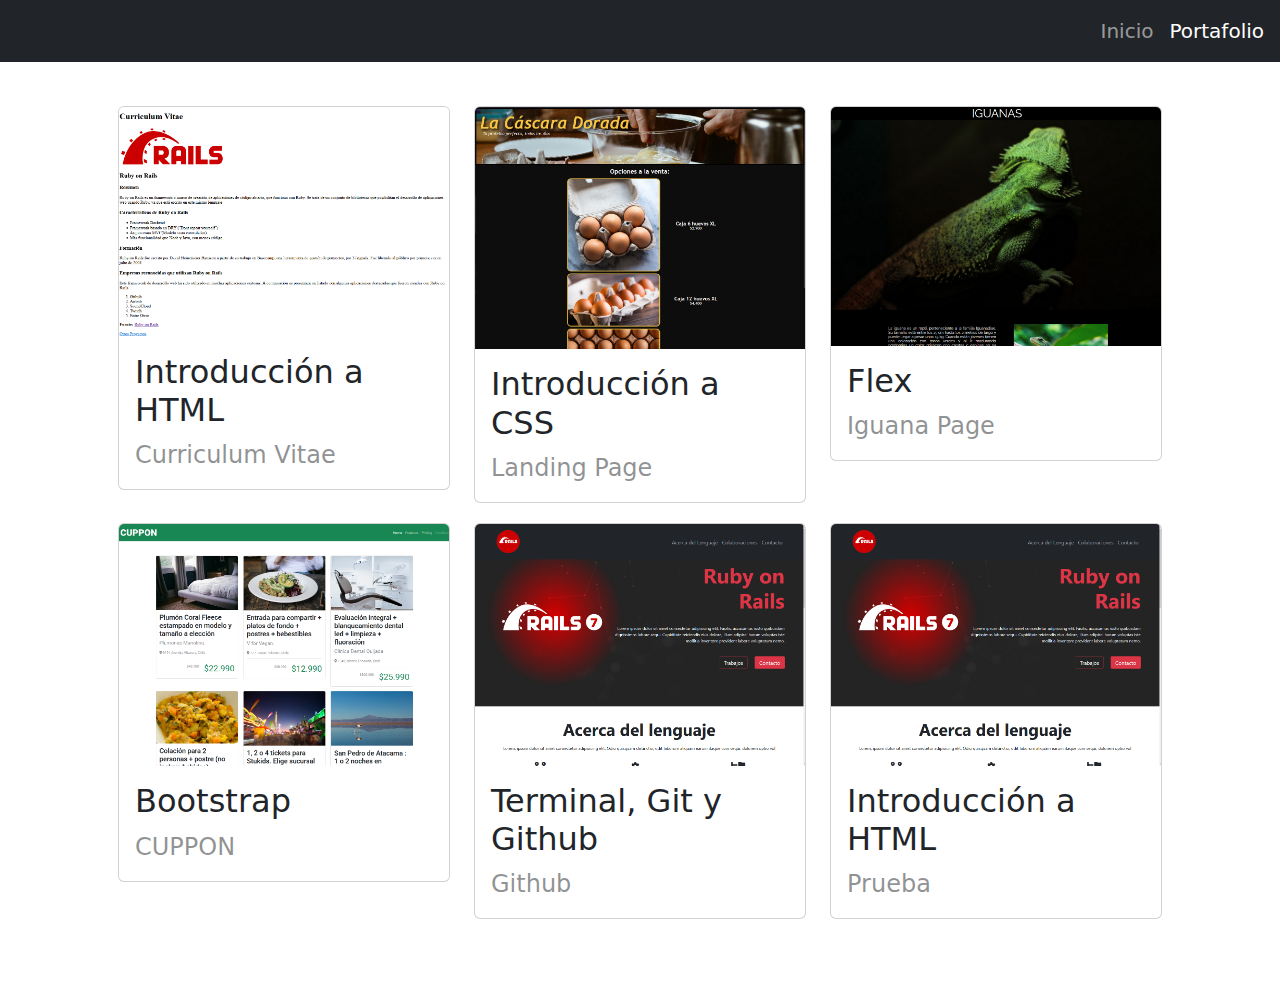
==== portafolio.html @ 143a2cc6 "First commit" ====
<!DOCTYPE html>
<html lang="en">
    <head>
        <meta charset="UTF-8">
        <meta name="viewport" content="width=device-width, initial-scale=1.0">
        <link href="https://cdn.jsdelivr.net/npm/bootstrap@5.3.3/dist/css/bootstrap.min.css" rel="stylesheet" integrity="sha384-QWTKZyjpPEjISv5WaRU9OFeRpok6YctnYmDr5pNlyT2bRjXh0JMhjY6hW+ALEwIH" crossorigin="anonymous">
        <link rel="stylesheet" href="./assets/css/style.css">
        <link rel="stylesheet" href="https://cdnjs.cloudflare.com/ajax/libs/font-awesome/6.6.0/css/all.min.css" integrity="sha512-Kc323vGBEqzTmouAECnVceyQqyqdsSiqLQISBL29aUW4U/M7pSPA/gEUZQqv1cwx4OnYxTxve5UMg5GT6L4JJg==" crossorigin="anonymous" referrerpolicy="no-referrer" />
        <title>Ruby on Rails</title>
    </head>
    <body>
        <nav class="navbar navbar-expand-lg navbar-dark bg-dark fixed-top p-2">
            <a href="./index.html">
                <i class="fa-solid fa-file-contract fa-4x"></i>
            </a>
            <div class="collapse navbar-collapse justify-content-end" id="navbarNav">
                <ul class="navbar-nav ms-auto mb-2 mb-lg-0 fs-5">
                    <li class="nav-item">
                    <a class="nav-link" href="./index.html">Inicio</a>
                    </li>
                    <li class="nav-item">
                    <a class="nav-link active" href="./portafolio.html">Portafolio</a>
                    </li>
                </ul>
            </div>
            <button class="navbar-toggler mx-3" type="button">
                <span class="navbar-toggler-icon navbar-white"></span>
            </button>
        </nav>
        <h2>Proyectos</h2>
        <section class="container p-5 mt-3">
            <div class="row justify-content-center">
            <!-- card 1-->
            <div class="col-md-4 col-lg-4 mt-1 mb-3">
                <div class="card">
                    <img src="./assets/img/Oldcv.png" class="card-img-top" alt="...">
                    <div class="card-body">
                        <h5 class="card-title fs-2">Introducción a HTML</h5>
                        <p class="card-text fs-4 fc-success text-body-tertiary">Curriculum Vitae</p>
                    </div>
                </div>
            </div>
            <!-- card 2-->
            <div class="col-md-4  col-lg-4 mt-1 mb-3">
                <div class="card">
                    <img src="./assets/img/landing.png" class="card-img-top" alt="...">
                    <div class="card-body">
                        <h5 class="card-title fs-2">Introducción a CSS</h5>
                        <p class="card-text fs-4 fc-success text-body-tertiary">Landing Page</p>
                    </div>
                </div>
            </div>
            <!-- card 3 -->
            <div class="col-md-4  col-lg-4 mt-1 mb-3">
                <div class="card">
                    <img src="./assets/img/Iguana.png" class="card-img-top" alt="...">
                    <div class="card-body">
                        <h5 class="card-title fs-2">Flex</h5>
                        <p class="card-text fs-4 fc-success text-body-tertiary">Iguana Page</p>
                    </div>
                </div>
            </div>
            <!-- card 4-->
            <div class="col-md-4 col-lg-4 mt-1 mb-3">
                <div class="card">
                    <img src="./assets/img/Cuppon.png" class="card-img-top" alt="...">
                    <div class="card-body">
                        <h5 class="card-title fs-2">Bootstrap</h5>
                        <p class="card-text fs-4 fc-success text-body-tertiary">CUPPON</p>
                    </div>
                </div>
            </div>
            <!-- card 5-->
            <div class="col-md-4 col-lg-4 mt-1 mb-3">
                <div class="card">
                    <img src="./assets/img/github.png" class="card-img-top" alt="...">
                    <div class="card-body">
                        <h5 class="card-title fs-2">Terminal, Git y Github</h5>
                        <p class="card-text fs-4 fc-success text-body-tertiary">Github</p>
                    </div>
                </div>
            </div>
            <div class="col-md-4 col-lg-4 mt-1 mb-3">
                <div class="card">
                    <img src="./assets/img/github.png" class="card-img-top" alt="...">
                    <div class="card-body">
                        <h5 class="card-title fs-2">Introducción a HTML</h5>
                        <p class="card-text fs-4 fc-success text-body-tertiary">Prueba</p>
                    </div>
                </div>
            </div>
        </section> 
    </body>
</html>
---- assets/css/style.css ----
@import url('https://fonts.googleapis.com/css2?family=Raleway:ital,wght@0,100..900;1,100..900&display=swap');

*{
    margin:0px;
}

i{
    color:#ffffff;
}

.box-3{
    height: 100%;
}

.box-3 > section{
    display: flex;
    padding: 5rem;
    justify-content: center;
    gap: 1%;
}

.box-3 > section > article > img{
    height:20rem;
}
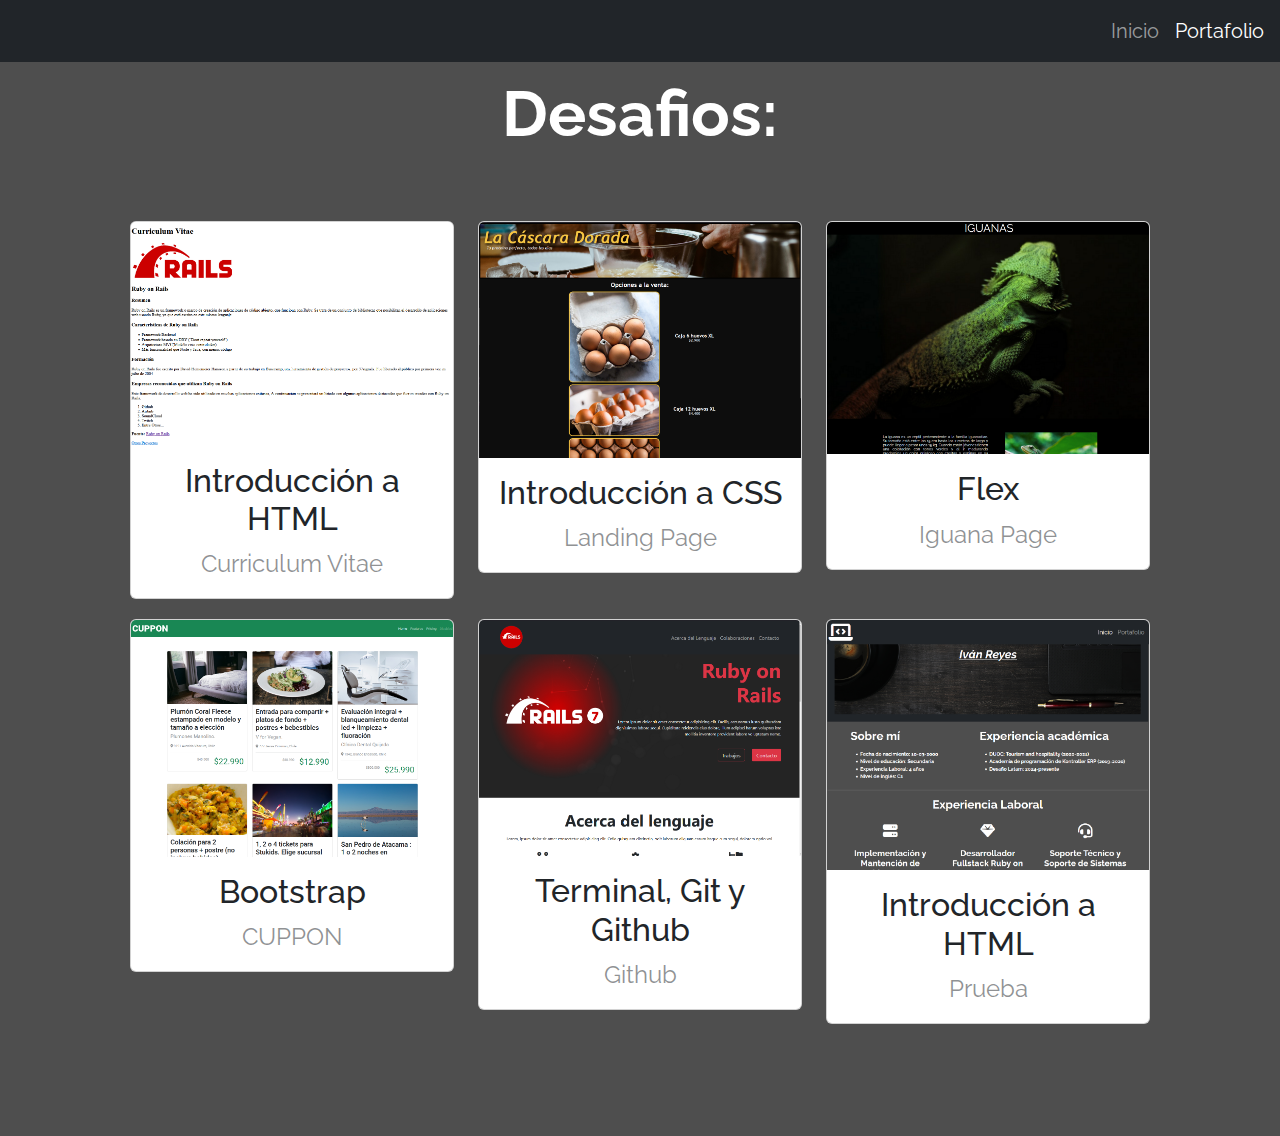
==== commit 89d3ee19: "Add CV screenshot to images, fix work experience" ====
--- a/portafolio.html
+++ b/portafolio.html
@@ -11,7 +11,7 @@
     <body>
         <nav class="navbar navbar-expand-lg navbar-dark bg-dark fixed-top p-2">
             <a href="./index.html">
-                <i class="fa-solid fa-file-contract fa-4x"></i>
+                <i class="fa-solid fa-laptop-code fa-4x"></i>
             </a>
             <div class="collapse navbar-collapse justify-content-end" id="navbarNav">
                 <ul class="navbar-nav ms-auto mb-2 mb-lg-0 fs-5">
@@ -27,68 +27,71 @@
                 <span class="navbar-toggler-icon navbar-white"></span>
             </button>
         </nav>
-        <h2>Proyectos</h2>
-        <section class="container p-5 mt-3">
-            <div class="row justify-content-center">
-            <!-- card 1-->
-            <div class="col-md-4 col-lg-4 mt-1 mb-3">
-                <div class="card">
-                    <img src="./assets/img/Oldcv.png" class="card-img-top" alt="...">
-                    <div class="card-body">
-                        <h5 class="card-title fs-2">Introducción a HTML</h5>
-                        <p class="card-text fs-4 fc-success text-body-tertiary">Curriculum Vitae</p>
+        <section class="container text-center my-5">
+            <br>
+            <h2 class="display-3 fw-bold my-1">Desafios:</h2>
+            <section class="container p-5 mt-3 bg-">
+                <div class="row justify-content-center">
+                <!-- card 1-->
+                <div class="col-md-4 col-lg-4 mt-1 mb-3">
+                    <div class="card">
+                        <img src="./assets/img/Oldcv.png" class="card-img-top" alt="...">
+                        <div class="card-body">
+                            <h5 class="card-title fs-2">Introducción a HTML</h5>
+                            <p class="card-text fs-4 fc-success text-body-tertiary">Curriculum Vitae</p>
+                        </div>
                     </div>
                 </div>
-            </div>
-            <!-- card 2-->
-            <div class="col-md-4  col-lg-4 mt-1 mb-3">
-                <div class="card">
-                    <img src="./assets/img/landing.png" class="card-img-top" alt="...">
-                    <div class="card-body">
-                        <h5 class="card-title fs-2">Introducción a CSS</h5>
-                        <p class="card-text fs-4 fc-success text-body-tertiary">Landing Page</p>
+                <!-- card 2-->
+                <div class="col-md-4  col-lg-4 mt-1 mb-3">
+                    <div class="card">
+                        <img src="./assets/img/landing.png" class="card-img-top" alt="...">
+                        <div class="card-body">
+                            <h5 class="card-title fs-2">Introducción a CSS</h5>
+                            <p class="card-text fs-4 fc-success text-body-tertiary">Landing Page</p>
+                        </div>
                     </div>
                 </div>
-            </div>
-            <!-- card 3 -->
-            <div class="col-md-4  col-lg-4 mt-1 mb-3">
-                <div class="card">
-                    <img src="./assets/img/Iguana.png" class="card-img-top" alt="...">
-                    <div class="card-body">
-                        <h5 class="card-title fs-2">Flex</h5>
-                        <p class="card-text fs-4 fc-success text-body-tertiary">Iguana Page</p>
+                <!-- card 3 -->
+                <div class="col-md-4  col-lg-4 mt-1 mb-3">
+                    <div class="card">
+                        <img src="./assets/img/Iguana.png" class="card-img-top" alt="...">
+                        <div class="card-body">
+                            <h5 class="card-title fs-2">Flex</h5>
+                            <p class="card-text fs-4 fc-success text-body-tertiary">Iguana Page</p>
+                        </div>
                     </div>
                 </div>
-            </div>
-            <!-- card 4-->
-            <div class="col-md-4 col-lg-4 mt-1 mb-3">
-                <div class="card">
-                    <img src="./assets/img/Cuppon.png" class="card-img-top" alt="...">
-                    <div class="card-body">
-                        <h5 class="card-title fs-2">Bootstrap</h5>
-                        <p class="card-text fs-4 fc-success text-body-tertiary">CUPPON</p>
+                <!-- card 4-->
+                <div class="col-md-4 col-lg-4 mt-1 mb-3">
+                    <div class="card">
+                        <img src="./assets/img/Cuppon.png" class="card-img-top" alt="...">
+                        <div class="card-body">
+                            <h5 class="card-title fs-2">Bootstrap</h5>
+                            <p class="card-text fs-4 fc-success text-body-tertiary">CUPPON</p>
+                        </div>
                     </div>
                 </div>
-            </div>
-            <!-- card 5-->
-            <div class="col-md-4 col-lg-4 mt-1 mb-3">
-                <div class="card">
-                    <img src="./assets/img/github.png" class="card-img-top" alt="...">
-                    <div class="card-body">
-                        <h5 class="card-title fs-2">Terminal, Git y Github</h5>
-                        <p class="card-text fs-4 fc-success text-body-tertiary">Github</p>
+                <!-- card 5-->
+                <div class="col-md-4 col-lg-4 mt-1 mb-3">
+                    <div class="card">
+                        <img src="./assets/img/github.png" class="card-img-top" alt="...">
+                        <div class="card-body">
+                            <h5 class="card-title fs-2">Terminal, Git y Github</h5>
+                            <p class="card-text fs-4 fc-success text-body-tertiary">Github</p>
+                        </div>
                     </div>
                 </div>
-            </div>
-            <div class="col-md-4 col-lg-4 mt-1 mb-3">
-                <div class="card">
-                    <img src="./assets/img/github.png" class="card-img-top" alt="...">
-                    <div class="card-body">
-                        <h5 class="card-title fs-2">Introducción a HTML</h5>
-                        <p class="card-text fs-4 fc-success text-body-tertiary">Prueba</p>
+                <div class="col-md-4 col-lg-4 mt-1 mb-3">
+                    <div class="card">
+                        <img src="./assets/img/screenshot.png" class="card-img-top" alt="...">
+                        <div class="card-body">
+                            <h5 class="card-title fs-2">Introducción a HTML</h5>
+                            <p class="card-text fs-4 fc-success text-body-tertiary">Prueba</p>
+                        </div>
                     </div>
                 </div>
-            </div>
+            </section>
         </section> 
     </body>
 </html>--- a/assets/css/style.css
+++ b/assets/css/style.css
@@ -6,6 +6,12 @@
 
 i{
     color:#ffffff;
+}
+
+body {
+    background-color: rgb(78, 78, 78);
+    font-family: "Raleway", sans-serif;
+    color:white;
 }
 
 .box-3{
